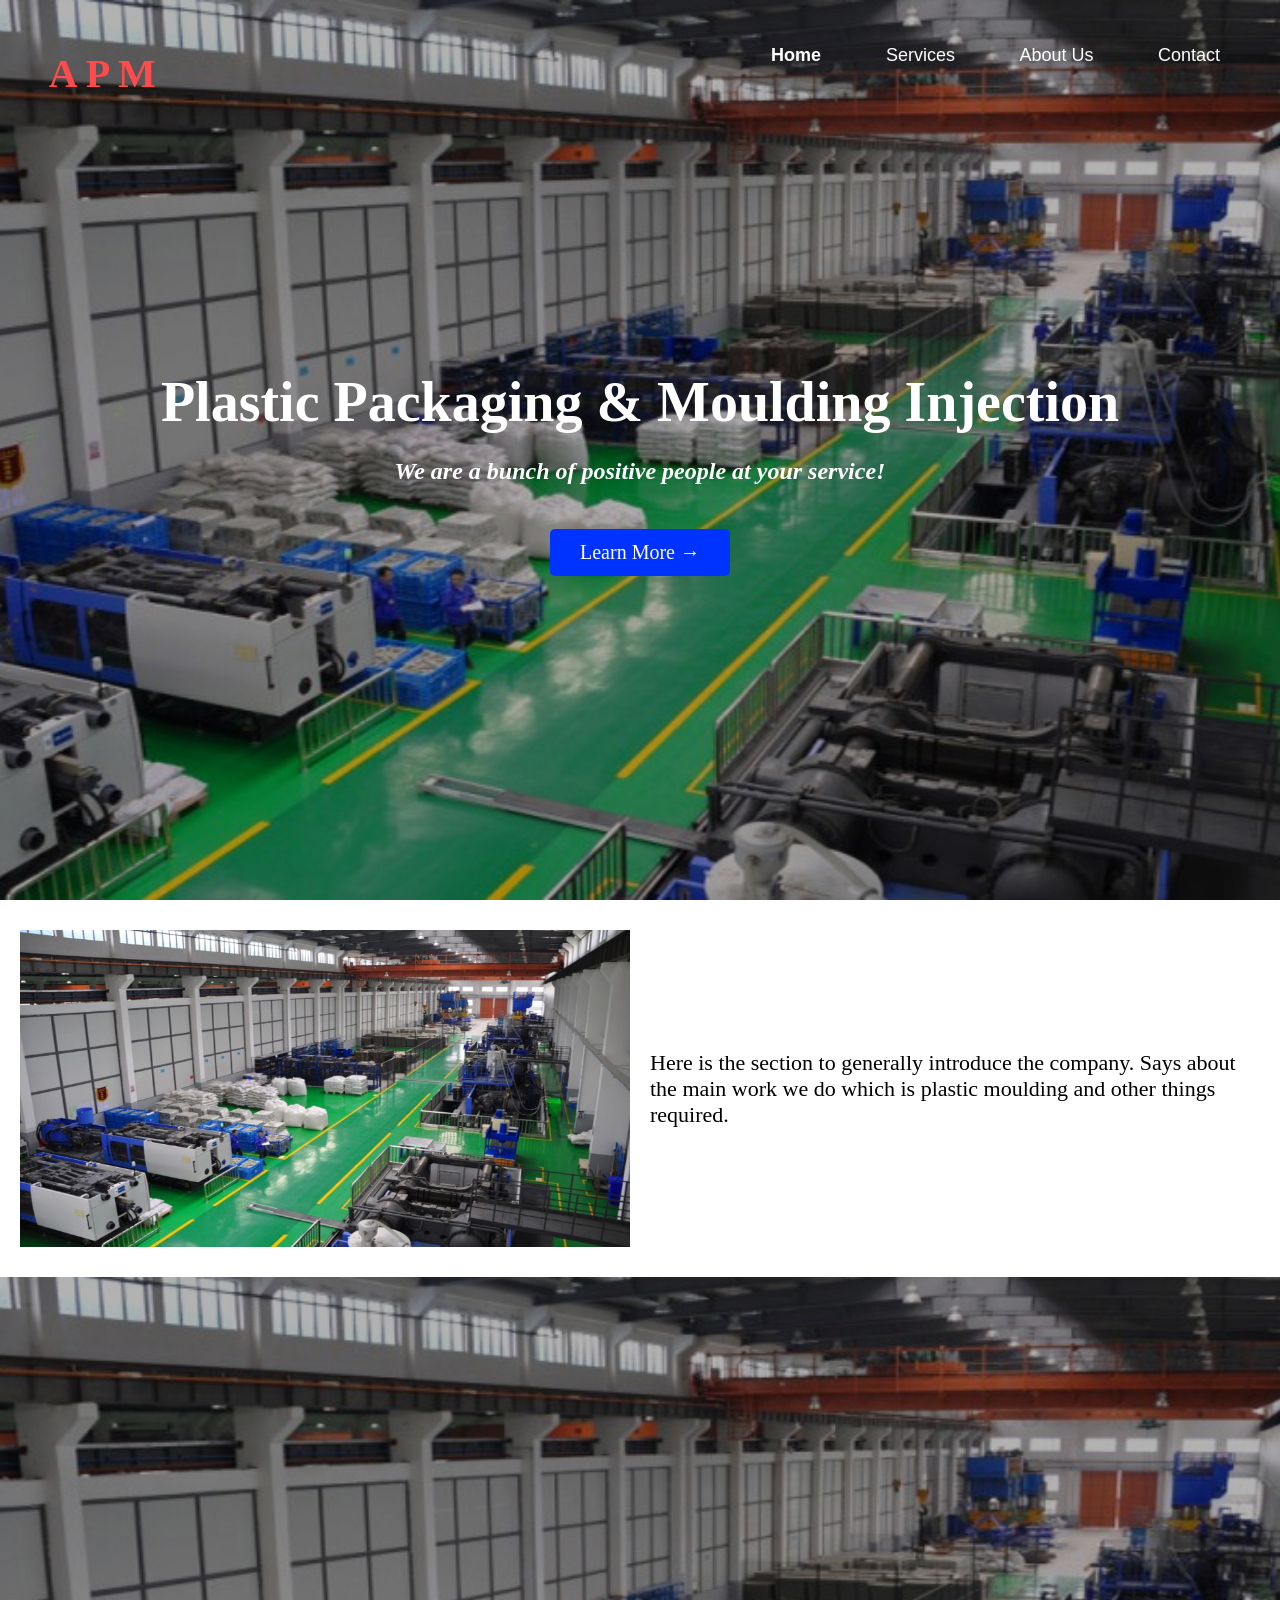
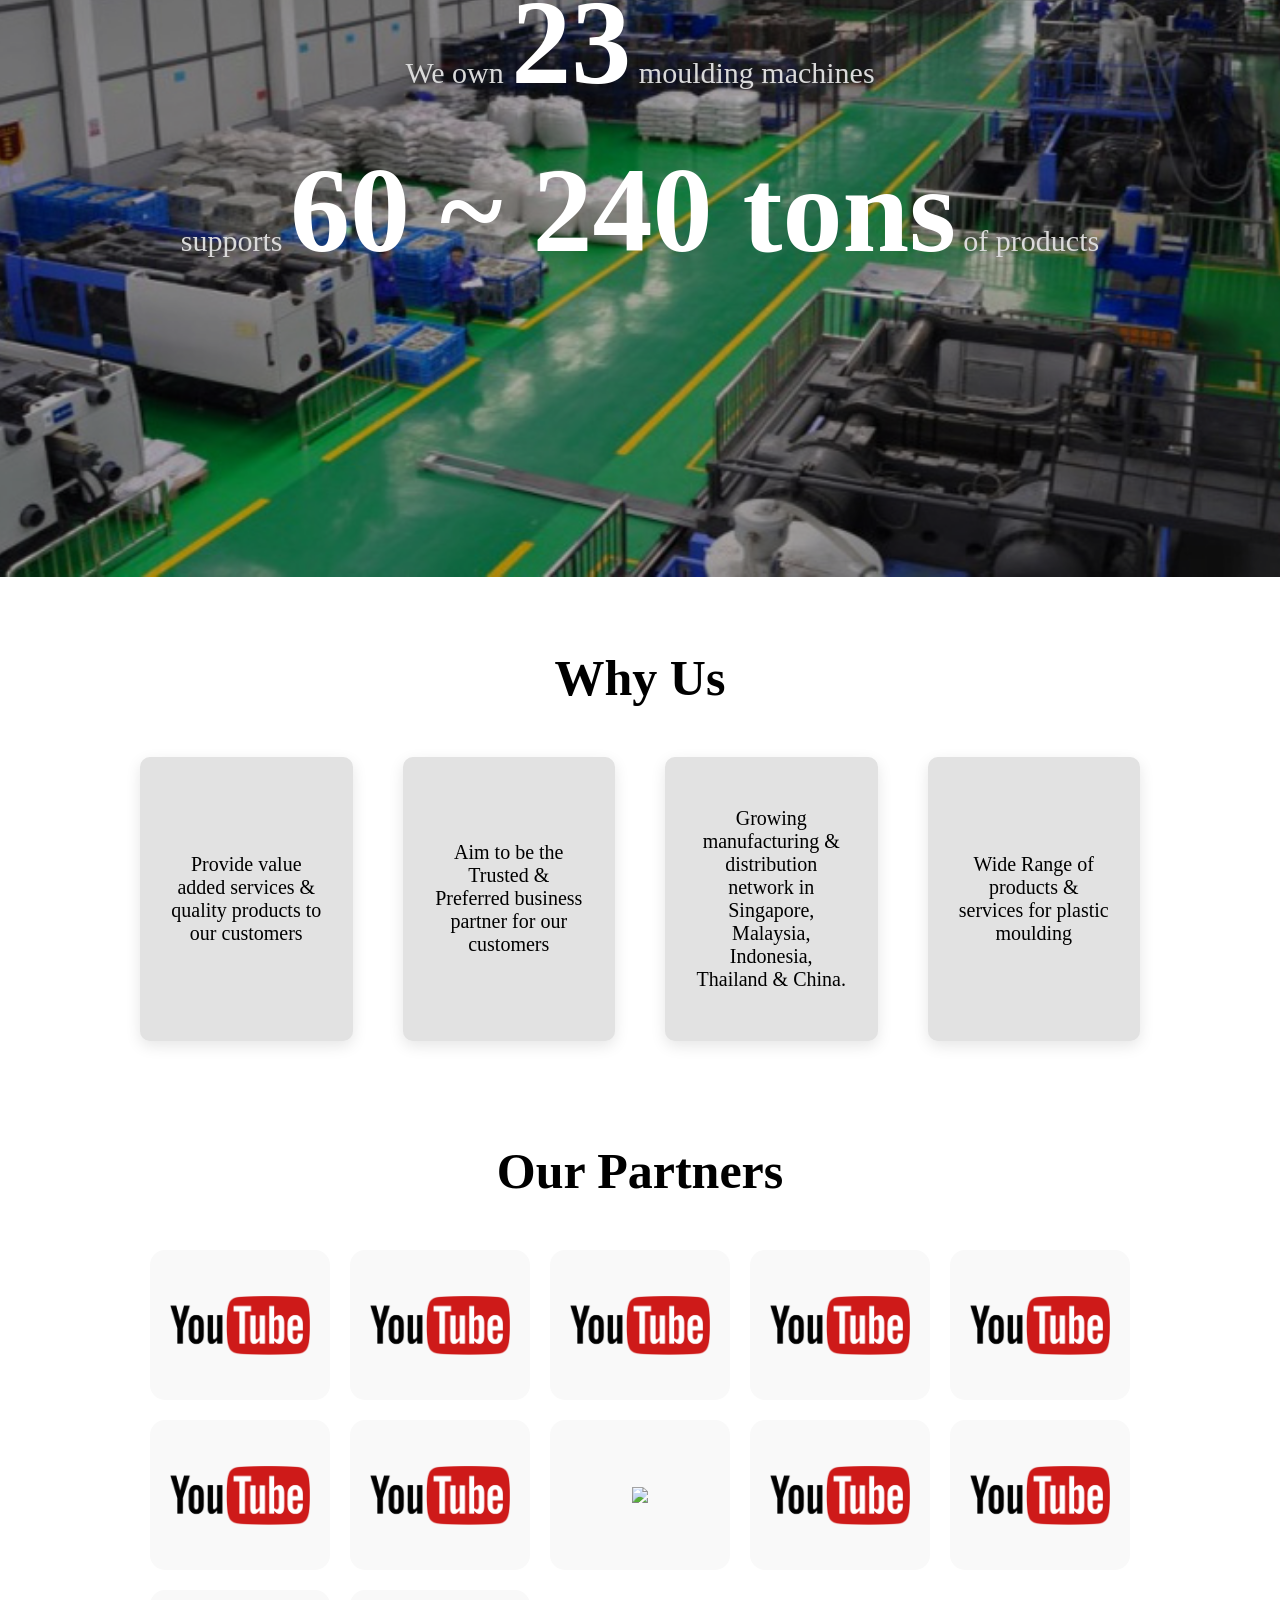
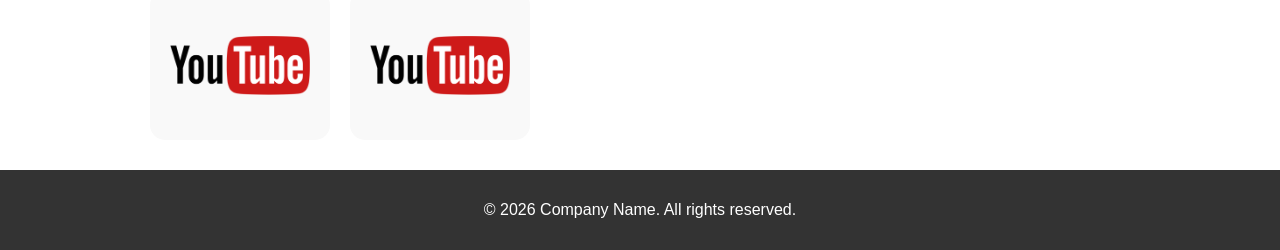
==== index.html @ e617b3d3 "update" ====
<!DOCTYPE html>
<html lang="en">
<head>
    <meta charset="UTF-8">
    <meta name="viewport" content="width=device-width, initial-scale=1.0">
    <title>Home Page</title>
    <link rel="stylesheet" href="style.css">
    <link rel="stylesheet" href = "navigation.css">
    
</head>
<body>

    <!-- Header -->
    <header>
        <div class="logo">
          <div class = "company-name">APM</div>
        </div>

        <nav>
            <a href="layout/homepage.html" class="active">Home </a>
            <div class="dropdown">
                <a href="#">Services</a>
                <div class="dropdown-content">
                    <a href="#">Product & Sample</a>
                    <a href="#">Moulding Machines</a>
                    <a href="#">Other Equipment</a>
                </div>
            </div>
            <div class="dropdown">
                <a href="#">About Us</a>
                <div class="dropdown-content">
                    <a href="#">Qualifications</a>
                    <a href="#">Partners</a>
                </div>
            </div>
            <a href="contact.html">Contact</a>
        </nav>
    </header>

    <!-- Main Content -->
     <main>
    <section class="hero">
        <img src="asset/pic1.jpg" class="hero-image">

        <div class="hero-content">
            <h2 class = "float-up">Plastic Packaging & Moulding Injection </h2>
            <p class = "float-up">We are a bunch of positive people at your service!</p>
            <a href="about.html" class="hero-btn" class = "float-up">Learn More →</a>
        </div>
    </section>

    <section class ="general">
        <div class ="general-left">
            <img src="asset/pic1.jpg" class="general-image">
        </div>
        <div class ="general-right">
            <p class = "float-up">Here is the section to generally introduce the company. Says about the main work we do which is plastic moulding and other things required.</p>
        </div>
    </section>

    <section class = "static">
         <img src="asset/pic1.jpg" class="static-image">
         <div class="static-content">
            <p class = "float-up">
                We own <span class="big-number"> 23</span> moulding machines
            </p>
            <p class = "float-up">
                supports <span class="big-number"> 60 ~ 240 tons</span> of products
            </p>
        </div>
    </section>

    <section class="value">
        <h2 class ="value-title" class = "float-up">Why Us</h2>
        <div class="value-cards">
            <div class="value-card">
                <p class = "float-up">Provide value added services & quality products to our customers</p>
            </div>
            <div class="value-card">
                <p class = "float-up">Aim to be the Trusted & Preferred business partner for our customers</p>
            </div>
            <div class="value-card">
                <p class = "float-up">Growing manufacturing & distribution network in Singapore, Malaysia, Indonesia, Thailand & China.</p>
            </div>
            <div class="value-card">
                <p class = "float-up">Wide Range of products & services for plastic moulding</p>
            </div>
        </div>
    </section>

    <section class="partner">
        <h2 class ="partner-title" class = "float-up">Our Partners</h2>
        <div class="partner-cards">
            <div class="partner-card">
                <img src="asset/fakelogo.png" class="partner-logo">
            </div>
            <div class="partner-card">
                <img src="asset/fakelogo.png" class="partner-logo">
            </div>
            <div class="partner-card">
                <img src="asset/fakelogo.png" class="partner-logo">
            </div>
            <div class="partner-card">
                <img src="asset/fakelogo.png" class="partner-logo">
            </div>
            <div class="partner-card">
                <img src="asset/fakelogo.png" class="partner-logo">
            </div>
            <div class="partner-card">
                <img src="asset/fakelogo.png" class="partner-logo">
            </div>
            <div class="partner-card">
                <img src="asset/fakelogo.png" class="partner-logo">
            </div>
            <div class="partner-card">
                <img src=".asset/fakelogo.png" class="partner-logo">
            </div>
            <div class="partner-card">
                <img src="asset/fakelogo.png" class="partner-logo">
            </div>
            <div class="partner-card">
                <img src="asset/fakelogo.png" class="partner-logo">
            </div>
            <div class="partner-card">
                <img src="asset/fakelogo.png" class="partner-logo">
            </div>
            <div class="partner-card">
                <img src="asset/fakelogo.png" class="partner-logo">
            </div>
        </div>
    </section>
    </main>

    <!-- Footer -->
    <footer>
        <p>© 2026 Company Name. All rights reserved.</p>
    </footer>

    <script>
  function onScrollFloatUp() {
    document.querySelectorAll('.float-up').forEach(function(el) {
      const rect = el.getBoundingClientRect();
      if (rect.top < window.innerHeight - 50) {
        el.classList.add('active');
      }
    });
  }
  window.addEventListener('scroll', onScrollFloatUp);
  window.addEventListener('DOMContentLoaded', onScrollFloatUp);
</script>

</body>
</html>
---- style.css ----
body {
            margin: 0;
            font-family: Arial, sans-serif;
        }

        * {
            box-sizing: border-box;
          }

        

        .hero {
            position: relative;
            overflow: hidden;
            height: 100vh; /* or 100vh if full screen */
            display: flex;
            justify-content: center;
            align-items: center;
        }
        



        /* background image layer */
        .hero-image {
            position: absolute;
            top: 0;
            left: 0;
            width: 100%;
            height: 100%;

            object-fit: cover;
            z-index: 0;
        }

        .hero::before {
            content: "";
            position: absolute;
            top: 0;
            left: 0;
            width: 100%;
            height: 100%;
            background: rgba(0, 0, 0, 0.3);
            z-index: 1;
        }
        
        /* text layer */
        .hero-content {
            position: relative;
            z-index: 2;
            text-align: center;
            color: white;
        }

        .hero h2 {
            font-family: "Times New Roman", Times, serif;
            font-size: 56px;
            margin-bottom: 10px;
        }

        .hero p {
            font-family: "Playfair Display",  serif;
            font-style: italic;
            font-weight: bold;
            font-size: 24px;
            color: #ffffff;
        }

        .hero-btn {
            display: inline-block;
            margin-top: 20px;
            padding: 12px 30px;
            background-color: rgb(0, 51, 255);
            color: white;
            text-decoration: none;
            font-family: "Times New Roman", serif;
            font-size: 20px;
            transition: all 0.3s ease;
            border-radius: 5px;   /* slightly rounded, remove if want sharp rectangle */
        }

        .hero-btn:hover {
            background-color: rgb(67, 105, 255);
            transform: translateY(-5px);   /* move up */
            box-shadow: 0 8px 20px rgba(0,0,0,0.2); /* shadow for depth */
        }

        html, body {
            height: 100%;
            margin: 0;
        }

        .page-container {
            min-height: 100vh;
            display: flex;
            flex-direction: column;
        }

        main {
            flex: 1; /* takes up remaining space */
        }

        .general {
            display: flex;
            align-items: center;      /* vertically align items */
            justify-content: space-between;
            padding: 30px 20px;
            gap: 20px;                /* spacing between image and text */
        }

        .general-left {
            flex: 1;
        }   

        .general-right {
            flex: 1;
            font-family: "Times New Roman", serif;
            font-size: 22px;
        }

        .general-image {
            width: 100%;
            height: auto;
            display: block;
        }

        .static {
            position: relative;
            overflow: hidden;
            height: 100vh; /* or 100vh if full screen */
            display: flex;
            justify-content: center;
            align-items: center;
        }
        



        /* background image layer */
        .static-image {
            position: absolute;
            top: 0;
            left: 0;
            width: 100%;
            height: 100%;

            object-fit: cover;
            z-index: 0;
        }

        .static::before {
            content: "";
            position: absolute;
            top: 0;
            left: 0;
            width: 100%;
            height: 100%;
            background: rgba(0, 0, 0, 0.3);
            z-index: 1;
        }
        
        /* text layer */
        .static-content {
            position: relative;
            z-index: 2;
            text-align: center;
            color: rgb(218, 218, 218);
            font-size: 30px;
            font-family: "Times New Roman", serif;
        }

        .big-number {
            font-size: 120px;      /* adjust size as needed */
            font-weight: bold;   /* optional */
            font-family: "Times New Roman", serif;
            color: #ffffff;
        }

        .value {
            padding: 30px 20px;
            text-align: center;
            background-color: rgb(255, 255, 255);
        }

        .value-title {
            font-family: "Times New Roman", Times, serif;
            font-size: 50px;
            margin-bottom: 50px;
        }

        /* GRID layout */
        .value-cards {
            display: grid;
            grid-template-columns: repeat(4, 1fr); /* 4 columns */
            gap: 50px;
            max-width: 1000px;
            margin: 0 auto;
            
        }

        .value-card:hover {
            transform: translateY(-5px);
            box-shadow: 0 8px 20px rgba(0,0,0,0.2); /* shadow for depth */
        }

        /* individual cards */
        .value-card {
            background-color: #e2e2e2;
            padding: 30px;
            border-radius: 10px;
            box-shadow: 0 5px 15px rgba(0,0,0,0.1);
            font-family: "Times New Roman", serif;
            transition: 0.3s;
            font-size: 20px;
            display: flex;
            justify-content: center; /* horizontal center */
            align-items: center;     /* vertical center */
            text-align: center;
        }

        .partner {
            padding: 30px 20px;
            text-align: center;
            background-color: rgb(255, 255, 255);
        }

        .partner-title {
            font-family: "Times New Roman", Times, serif;
            font-size: 50px;
            margin-bottom: 50px;
        }

        /* GRID layout */
        .partner-cards {
            display: grid;
            grid-template-columns: repeat(5, 1fr); /* 5 columns */
            gap: 20px;
            max-width: 800px;
            margin: 0 auto;
            justify-content: center;
            align-items: center;
            text-align: center;
        }

        .partner-card:hover {
            transform: translateY(-5px);
            box-shadow: 0 8px 20px rgba(0,0,0,0.2); /* shadow for depth */
        }

        /* individual cards */
        .partner-card {
            width: 180px;
            height: 150px;
            background: #f9f9f9;
            border-radius: 15px;
            display: flex;
            justify-content: center;
            align-items: center;
            text-align: center;

            padding: 20px; /* still works, but visually clipped */
        }

        .partner-card img {
            max-width: 100%;
            max-height: 100%;
        }

        /* ==== Animations ==== */
        .float-up {
            opacity: 0;
            transform: translateY(40px);
            transition: opacity 0.6s ease, transform 0.6s ease;
        }

        .float-up.active {
            opacity: 1;
            transform: translateY(0);
        }
---- navigation.css ----
body {
            margin: 0;
            font-family: Arial, sans-serif;
        }

        * {
            box-sizing: border-box;
          }

        header {
            background: transparent;
            padding: 15px 20px;
            display: flex;
            justify-content: space-between;
            align-items: center;
            width: 100%;
            position: absolute;   /* or fixed */
            top: 0;
            left: 0;
            width: 100%;
            background: transparent;
            z-index: 10;
        }

        .logo {
          display: flex;
          align-items: center;
          flex-direction: column;
        }

        header h1 {
            margin: 0;
            font-size: 20px;
        }

        .company-name {
            font-family: "Times New Roman", Times, serif;
            font-size: 40px;
            font-weight: bolder;
            color: rgb(255, 75, 75);
            letter-spacing: 8px;
            padding-left: 50%;
            padding-top: 30%;
        }

        .company-name-full {
            font-family: "Times New Roman", Times, serif;
            font-size: 12px;
            color: rgb(255, 75, 75);
            letter-spacing: 2px;
            padding-top: 0px;
            text-align: center;
        }

        nav a {
            color: rgb(255, 255, 255);
            text-decoration: none;
            margin-left: 20px;
            margin-right: 40px;
            font-size: 18px;
        }

        nav a:hover {
            text-decoration: underline;
        }

        nav a.active {
          color: rgb(255, 255, 255);
          padding-bottom: 3px;
          font-weight: bold;
        }

        .dropdown {
            position: relative;
            display: inline-block;
        }

        /* hidden menu */
        .dropdown-content {
            display: none;
            position: absolute;
            background-color: rgba(255, 255, 255, 0.154);
            min-width: 180px;
            top: 100%;
            left: 0;
            box-shadow: 0 5px 15px rgba(0, 0, 0, 0);
            z-index: 100;
            border-radius: 5px;
        }

        /* links inside dropdown */
        .dropdown-content a {
            display: block;
            padding: 10px;
            color: rgb(255, 255, 255);
            text-decoration: none;
        }

        /* hover effect */
        .dropdown-content a:hover {
            text-decoration: underline;
        }

        /* show dropdown on hover */
        .dropdown:hover .dropdown-content {
            display: block;
        }

        footer {
            background-color: #333;
            color: white;
            text-align: center;
            padding: 15px;
            position:relative;
            bottom: 0;
            width: 100%;
        }

        html, body {
            height: 100%;
            margin: 0;
        }

        .page-container {
            min-height: 100vh;
            display: flex;
            flex-direction: column;
        }

        main {
            flex: 1; /* takes up remaining space */
        }

        footer {
            background-color: #333;
            color: white;
            text-align: center;
            padding: 15px;
        }
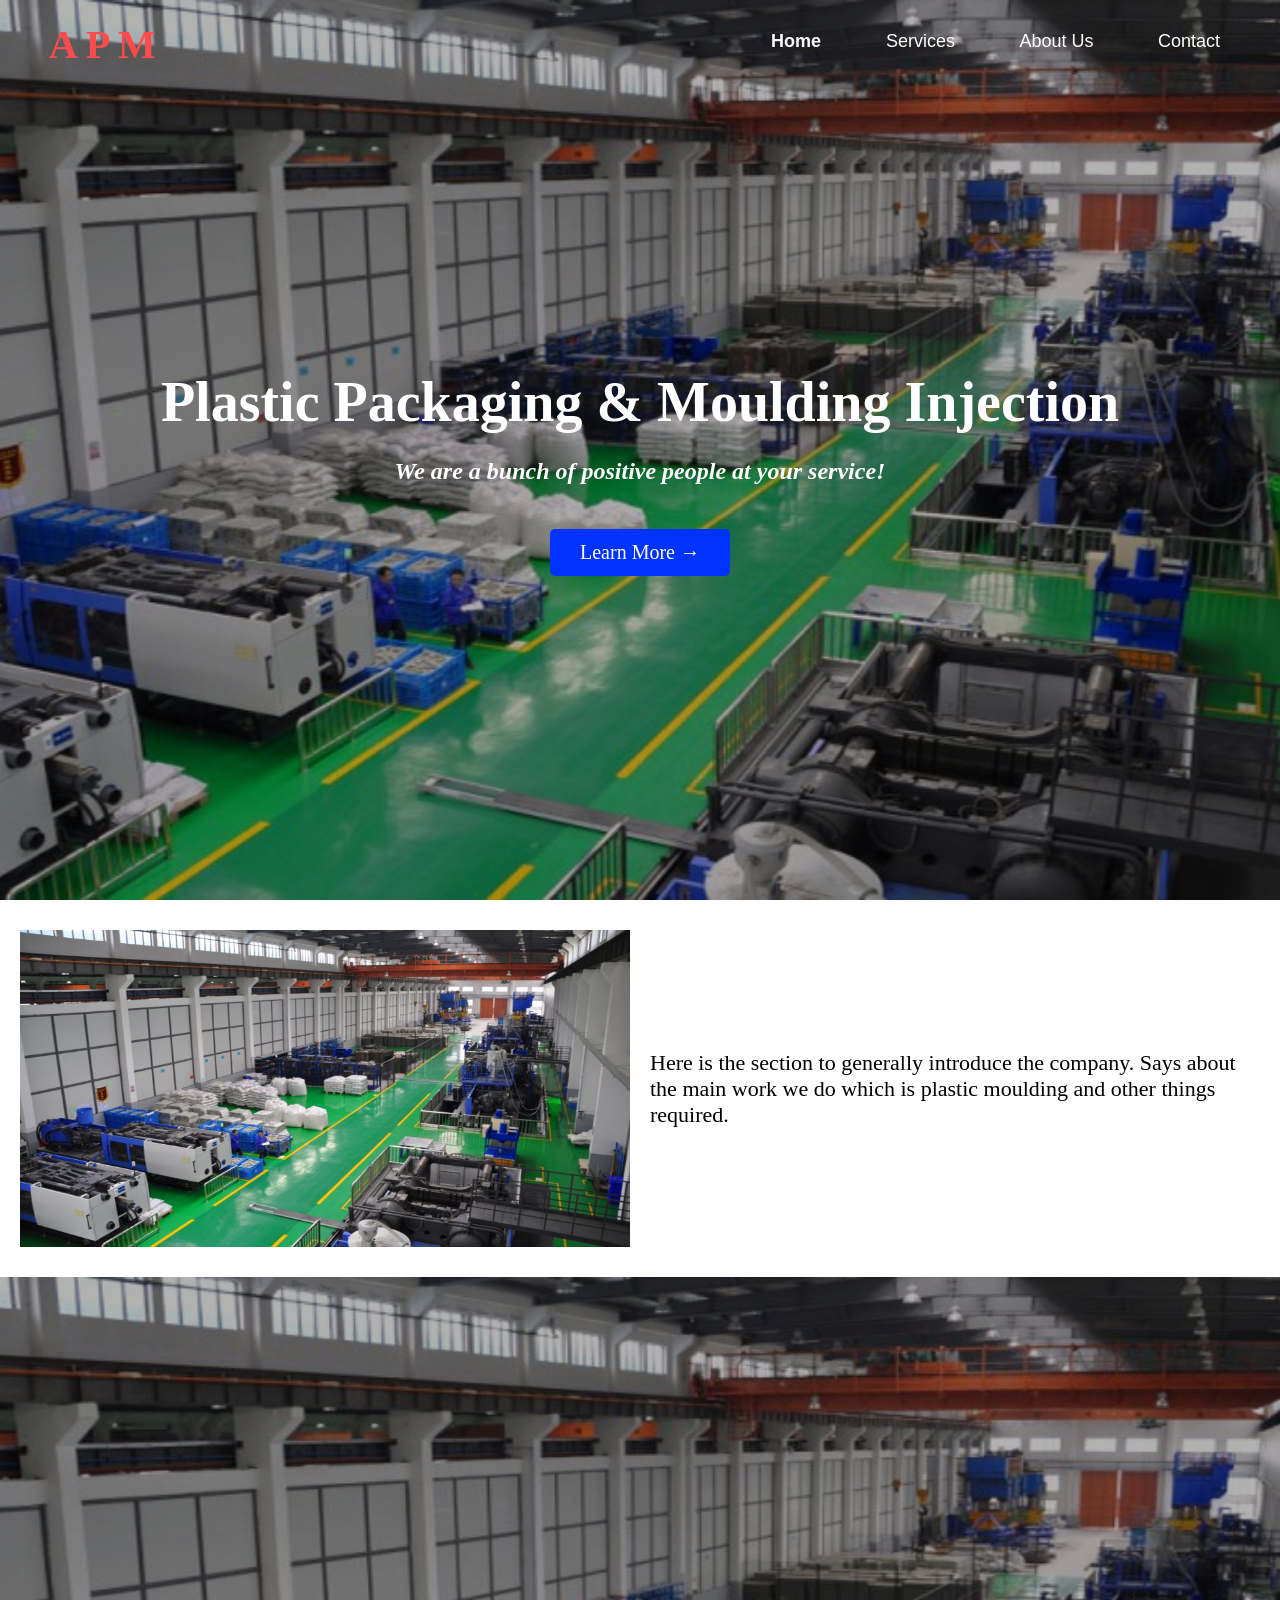
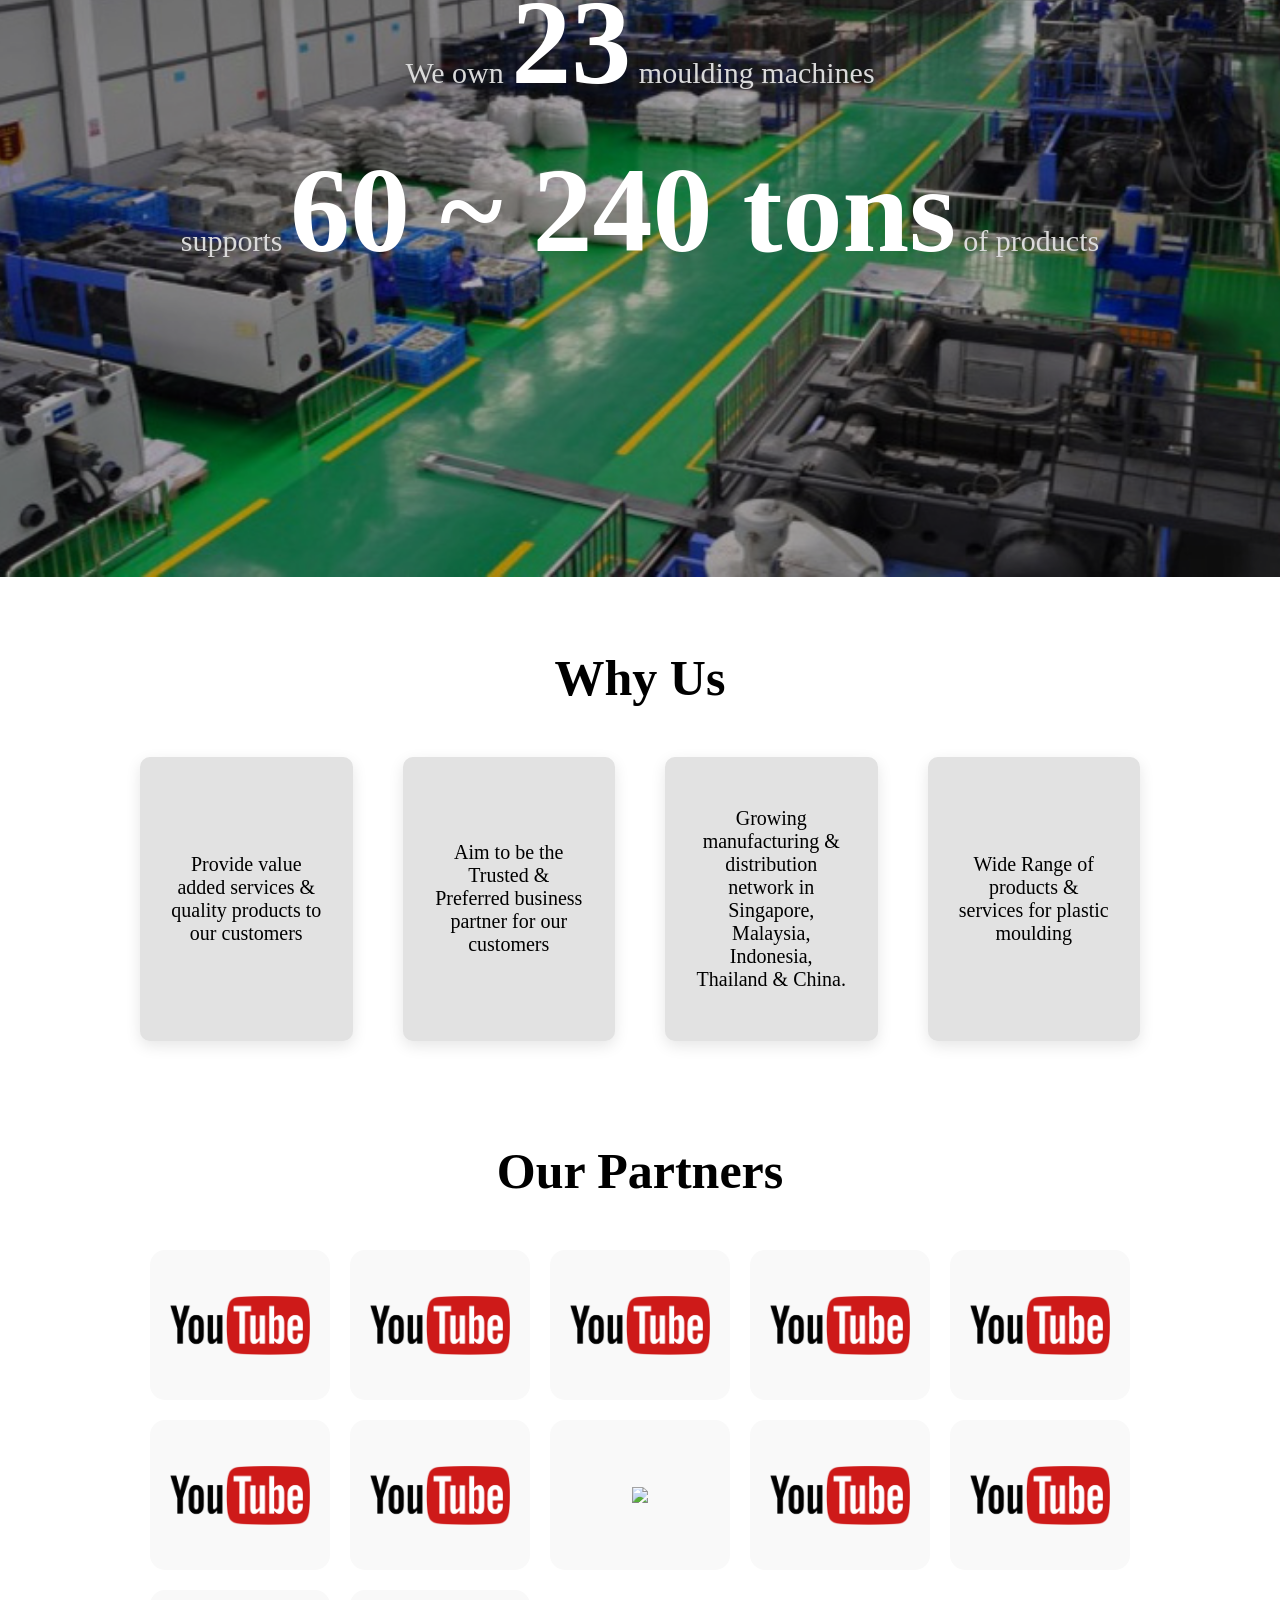
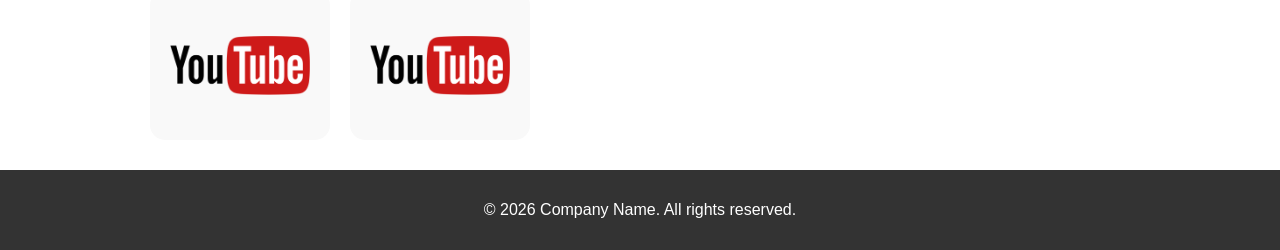
==== commit 6fe23e07: "update" ====
--- a/index.html
+++ b/index.html
@@ -19,9 +19,9 @@
         <nav>
             <a href="layout/homepage.html" class="active">Home </a>
             <div class="dropdown">
-                <a href="#">Services</a>
+                <a href="layout/service.html">Services</a>
                 <div class="dropdown-content">
-                    <a href="#">Product & Sample</a>
+                    <a href="layout/product.html">Product & Sample</a>
                     <a href="#">Moulding Machines</a>
                     <a href="#">Other Equipment</a>
                 </div>
@@ -33,7 +33,7 @@
                     <a href="#">Partners</a>
                 </div>
             </div>
-            <a href="contact.html">Contact</a>
+            <a href="#">Contact</a>
         </nav>
     </header>
 
--- a/navigation.css
+++ b/navigation.css
@@ -20,6 +20,31 @@
             width: 100%;
             background: transparent;
             z-index: 10;
+        }
+
+        #mainHeader {
+            background: transparent;
+            padding: 15px 20px;
+            display: flex;
+            justify-content: space-between;
+            align-items: center;
+            width: 100%;
+            position: absolute;   /* or fixed */
+            top: 0;
+            left: 0;
+            width: 100%;
+            background: transparent;
+            z-index: 10;
+        }
+
+        /* fixed state after scroll */
+        #mainHeader.fixed {
+            position: fixed;
+            top: 0;
+            left: 0;
+            z-index: 1000;
+            background-color: #333333b1;
+            padding: 15px 20px;
         }
 
         .logo {
@@ -40,7 +65,7 @@
             color: rgb(255, 75, 75);
             letter-spacing: 8px;
             padding-left: 50%;
-            padding-top: 30%;
+            padding-top: 5%;
         }
 
         .company-name-full {
@@ -131,9 +156,72 @@
             flex: 1; /* takes up remaining space */
         }
 
-        footer {
-            background-color: #333;
+        .bottom-bar {
+            background-color: #222;
             color: white;
-            text-align: center;
-            padding: 15px;
+            padding: 60px 50px 60px 50px; /* Increase top and bottom padding for more height */
+            font-size: 14px;
+            position:relative;
+            z-index: 1000;
+            bottom: 0;
+        }
+
+        .footer-content {
+            display: flex;
+            justify-content: space-between;
+            flex-wrap: wrap;
+        }
+
+        .footer-columns {
+            display: flex;
+            gap: 60px;
+            flex: 1;
+        }
+
+        .footer-column h3 {
+            font-weight: bold;
+            margin-bottom: 10px;
+            text-align: left;
+        }
+
+        .footer-column ul {
+            list-style: none;
+            padding: 0;
+        }
+
+        .footer-column ul li {
+            margin-bottom: 8px;
+            text-align: left;
+        }
+
+        .footer-column ul li a {
+            color: #ffffff;
+            text-decoration: none;
+        }
+
+        .footer-column ul li a:hover {
+            color: #ffffff;
+        }
+
+        .footer-right {
+            display: flex;
+            flex-direction: column;
+            align-items: flex-end;
+            justify-content: space-between;
+        }
+
+        .social-icons {
+            display: flex;
+            gap: 15px;
+            margin-bottom: 10px;
+        }
+
+        .social-icons img {
+            width: 30px;
+            height: 30px;
+        }
+
+        footer .copyright {
+            font-size: 13px;
+            color: #aaa;
         }
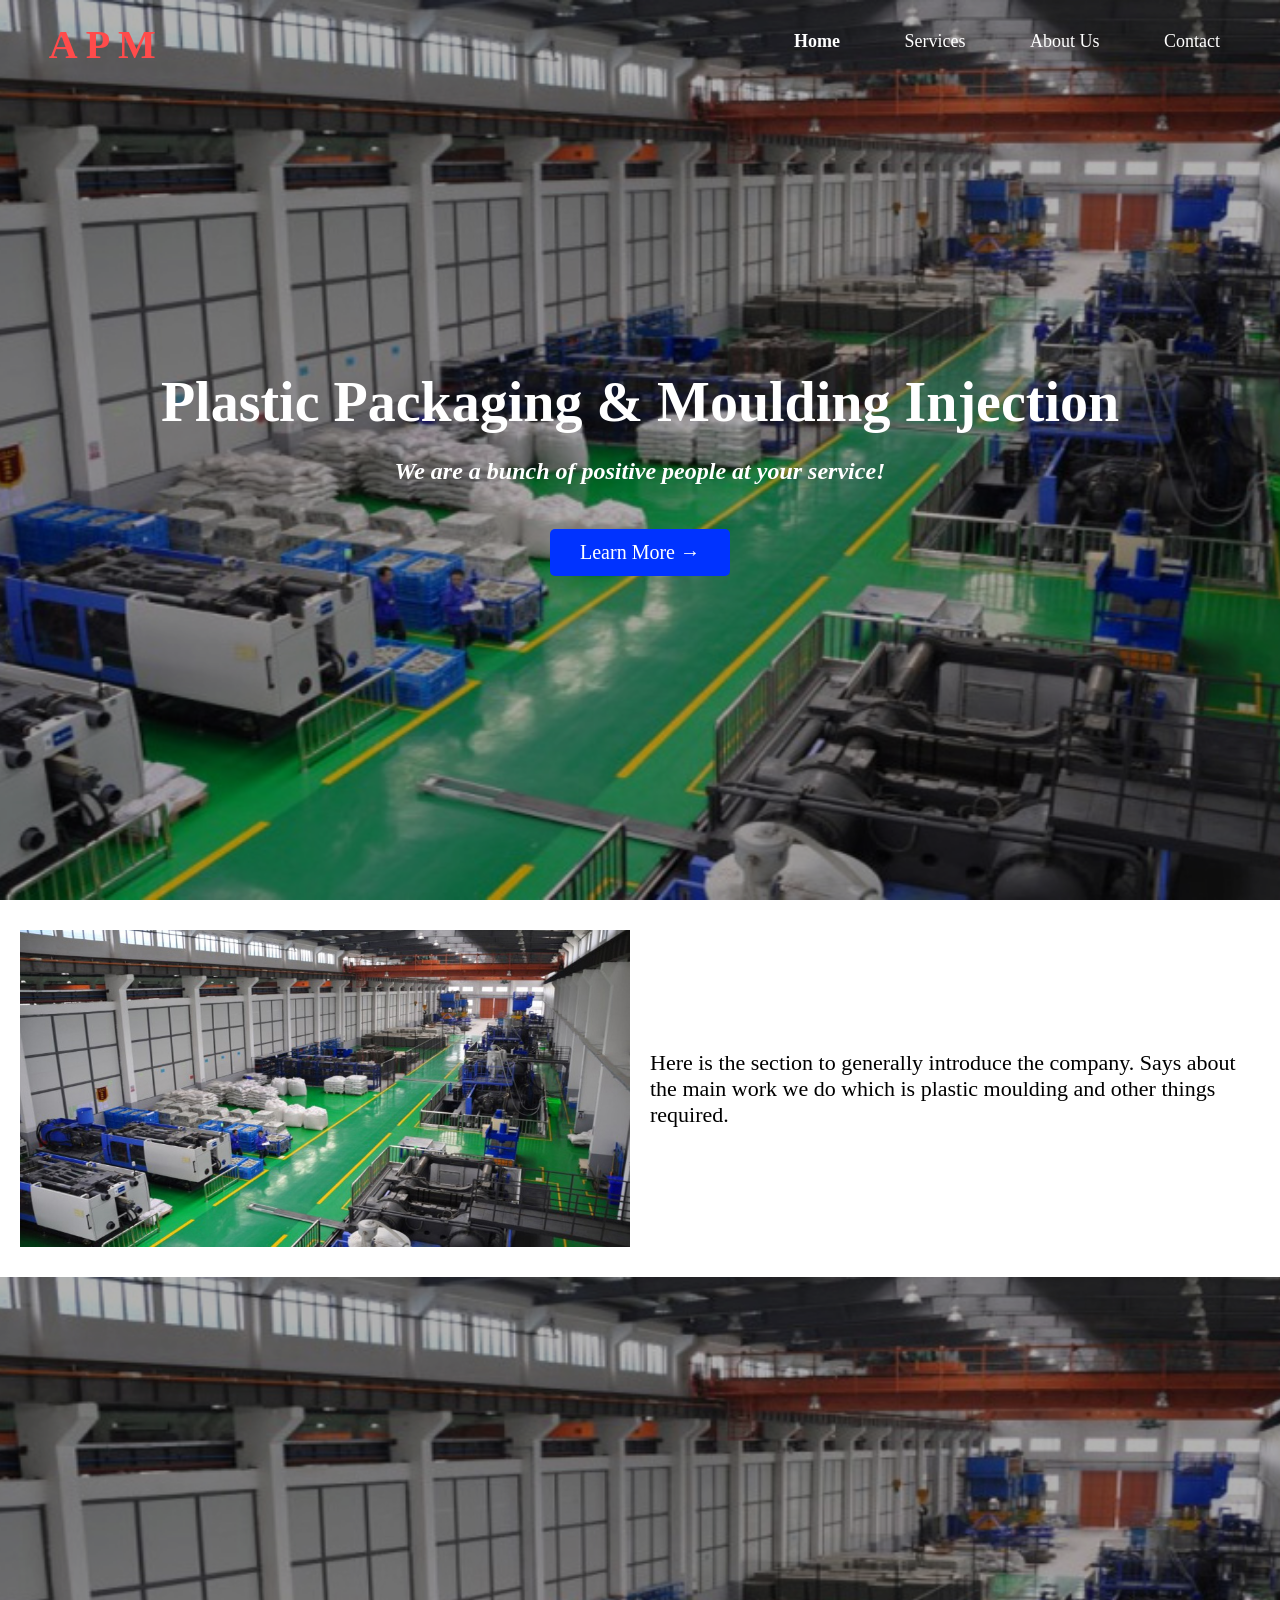
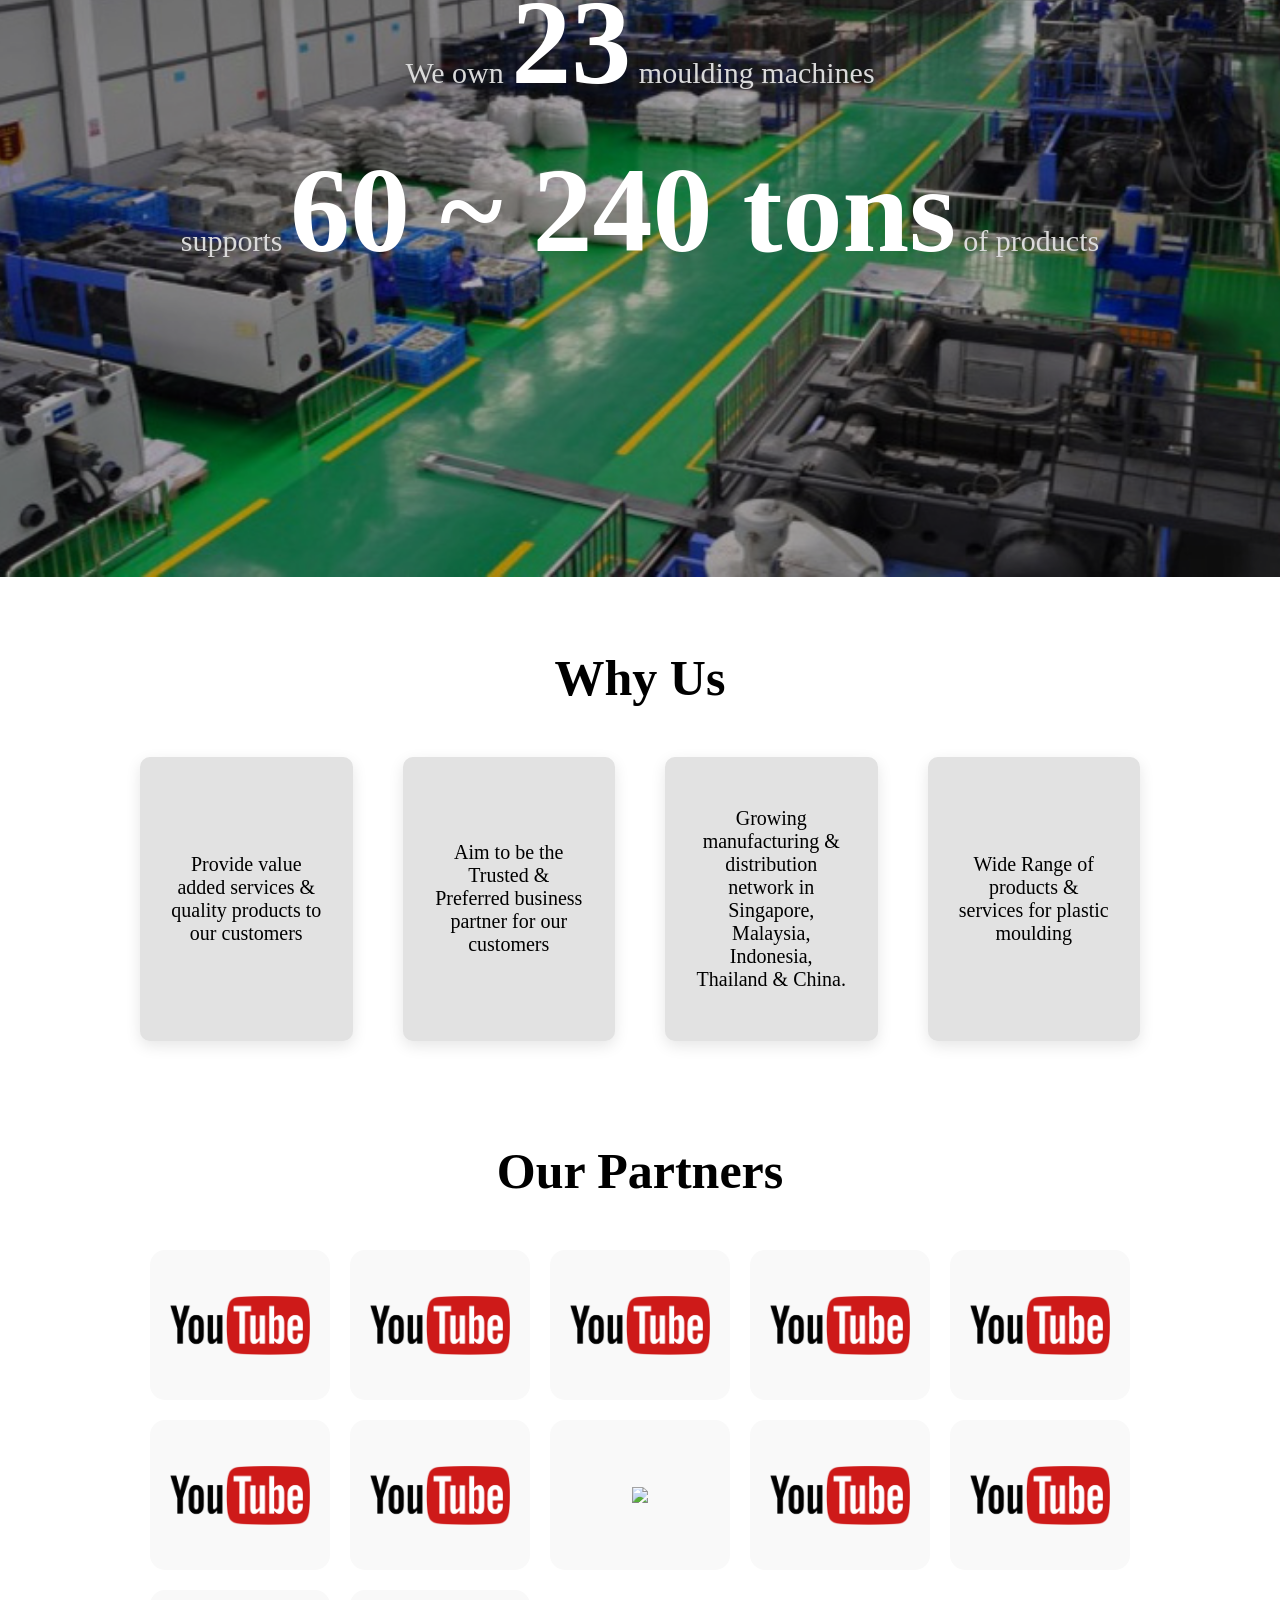
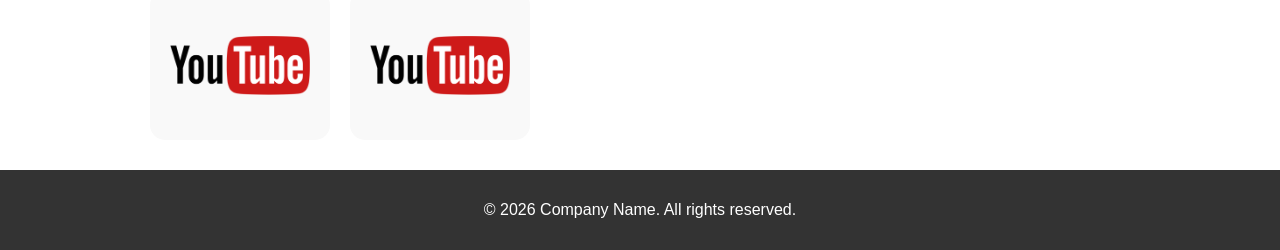
==== commit f89c28c7: "update" ====
--- a/index.html
+++ b/index.html
@@ -5,7 +5,7 @@
     <meta name="viewport" content="width=device-width, initial-scale=1.0">
     <title>Home Page</title>
     <link rel="stylesheet" href="style.css">
-    <link rel="stylesheet" href = "navigation.css">
+    <link rel="stylesheet" href = "Fnavigation.css">
     
 </head>
 <body>
--- a/Fnavigation.css
+++ b/Fnavigation.css
@@ -0,0 +1,229 @@
+body {
+            margin: 0;
+            font-family: Arial, sans-serif;
+        }
+
+        * {
+            box-sizing: border-box;
+          }
+
+        header {
+            background: transparent;
+            padding: 15px 20px;
+            display: flex;
+            justify-content: space-between;
+            align-items: center;
+            width: 100%;
+            position: absolute;   /* or fixed */
+            top: 0;
+            left: 0;
+            width: 100%;
+            background: transparent;
+            z-index: 10;
+        }
+
+        #mainHeader {
+            background: transparent;
+            padding: 15px 20px;
+            display: flex;
+            justify-content: space-between;
+            align-items: center;
+            width: 100%;
+            position: absolute;   /* or fixed */
+            top: 0;
+            left: 0;
+            width: 100%;
+            background: transparent;
+            z-index: 10;
+        }
+
+        /* fixed state after scroll */
+        #mainHeader.fixed {
+            position: fixed;
+            top: 0;
+            left: 0;
+            z-index: 1000;
+            background-color: #333333b1;
+            padding: 15px 20px;
+        }
+
+        .logo {
+          display: flex;
+          align-items: center;
+          flex-direction: column;
+        }
+
+        header h1 {
+            margin: 0;
+            font-size: 20px;
+        }
+
+        .company-name {
+            font-family: "Times New Roman", Times, serif;
+            font-size: 40px;
+            font-weight: bolder;
+            color: rgb(255, 75, 75);
+            letter-spacing: 8px;
+            padding-left: 50%;
+            padding-top: 5%;
+            text-decoration: none;
+        }
+
+        .company-name-full {
+            font-family: "Times New Roman", Times, serif;
+            font-size: 12px;
+            color: rgb(255, 75, 75);
+            letter-spacing: 2px;
+            padding-top: 0px;
+            text-align: center;
+        }
+
+        nav a {
+            color: rgb(255, 255, 255);
+            text-decoration: none;
+            margin-left: 20px;
+            margin-right: 40px;
+            font-size: 18px;
+            font-family: "Times New Roman", Times, serif;
+        }
+
+        nav a:hover {
+            text-decoration: underline;
+        }
+
+        nav a.active {
+          color: rgb(255, 255, 255);
+          padding-bottom: 3px;
+          font-weight: bold;
+        }
+
+        .dropdown {
+            position: relative;
+            display: inline-block;
+        }
+
+        /* hidden menu */
+        .dropdown-content {
+            display: none;
+            position: absolute;
+            background-color: rgba(255, 255, 255, 0.154);
+            min-width: 180px;
+            top: 100%;
+            left: 0;
+            box-shadow: 0 5px 15px rgba(0, 0, 0, 0);
+            z-index: 100;
+            border-radius: 5px;
+        }
+
+        /* links inside dropdown */
+        .dropdown-content a {
+            display: block;
+            padding: 10px;
+            color: rgb(255, 255, 255);
+            text-decoration: none;
+        }
+
+        /* hover effect */
+        .dropdown-content a:hover {
+            text-decoration: underline;
+        }
+
+        /* show dropdown on hover */
+        .dropdown:hover .dropdown-content {
+            display: block;
+        }
+
+        footer {
+            background-color: #333;
+            color: white;
+            text-align: center;
+            padding: 15px;
+            position:relative;
+            bottom: 0;
+            width: 100%;
+        }
+
+        html, body {
+            height: 100%;
+            margin: 0;
+        }
+
+        .page-container {
+            min-height: 100vh;
+            display: flex;
+            flex-direction: column;
+        }
+
+        main {
+            flex: 1; /* takes up remaining space */
+        }
+
+        .bottom-bar {
+            background-color: #222;
+            color: white;
+            padding: 60px 50px 60px 50px; /* Increase top and bottom padding for more height */
+            font-size: 14px;
+            position:relative;
+            z-index: 1000;
+            bottom: 0;
+        }
+
+        .footer-content {
+            display: flex;
+            justify-content: space-between;
+            flex-wrap: wrap;
+        }
+
+        .footer-columns {
+            display: flex;
+            gap: 60px;
+            flex: 1;
+        }
+
+        .footer-column h3 {
+            font-weight: bold;
+            margin-bottom: 10px;
+            text-align: left;
+        }
+
+        .footer-column ul {
+            list-style: none;
+            padding: 0;
+        }
+
+        .footer-column ul li {
+            margin-bottom: 8px;
+            text-align: left;
+        }
+
+        .footer-column ul li a {
+            color: #ffffff;
+            text-decoration: none;
+        }
+
+        .footer-column ul li a:hover {
+            color: #ffffff;
+        }
+
+        .footer-right {
+            display: flex;
+            flex-direction: column;
+            align-items: flex-end;
+            justify-content: space-between;
+        }
+
+        .social-icons {
+            display: flex;
+            gap: 15px;
+            margin-bottom: 10px;
+        }
+
+        .social-icons img {
+            width: 30px;
+            height: 30px;
+        }
+
+        footer .copyright {
+            font-size: 13px;
+            color: #aaa;
+        }
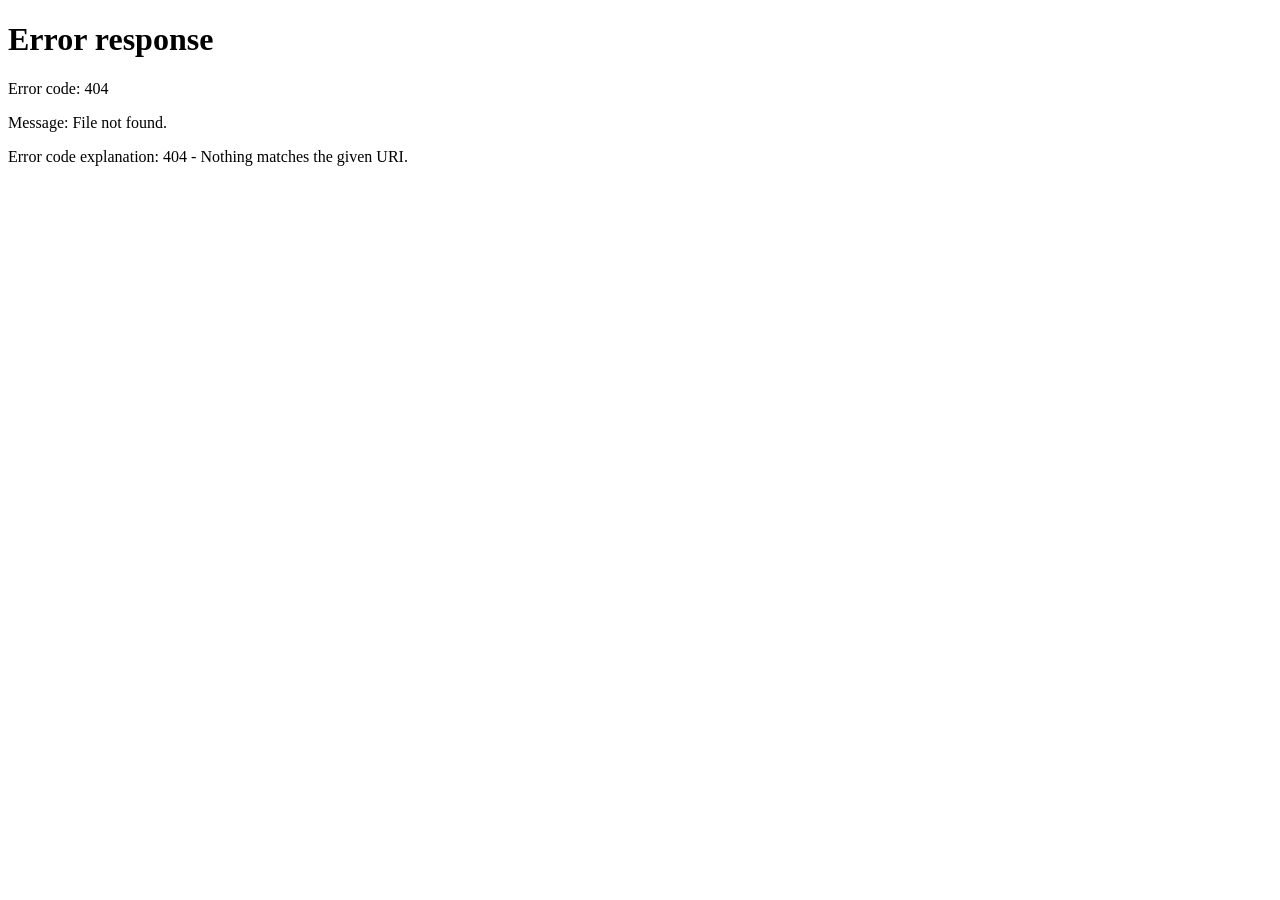
==== commit d3d419b9: "update" ====
--- a/index.html
+++ b/index.html
@@ -1,154 +1,11 @@
 <!DOCTYPE html>
 <html lang="en">
 <head>
-    <meta charset="UTF-8">
-    <meta name="viewport" content="width=device-width, initial-scale=1.0">
-    <title>Home Page</title>
-    <link rel="stylesheet" href="style.css">
-    <link rel="stylesheet" href = "Fnavigation.css">
-    
+  <meta charset="UTF-8">
+  <meta http-equiv="refresh" content="0; url=layout/yourfile.html">
+  <title>Redirecting...</title>
 </head>
 <body>
-
-    <!-- Header -->
-    <header>
-        <div class="logo">
-          <div class = "company-name">APM</div>
-        </div>
-
-        <nav>
-            <a href="layout/homepage.html" class="active">Home </a>
-            <div class="dropdown">
-                <a href="layout/service.html">Services</a>
-                <div class="dropdown-content">
-                    <a href="layout/product.html">Product & Sample</a>
-                    <a href="#">Moulding Machines</a>
-                    <a href="#">Other Equipment</a>
-                </div>
-            </div>
-            <div class="dropdown">
-                <a href="#">About Us</a>
-                <div class="dropdown-content">
-                    <a href="#">Qualifications</a>
-                    <a href="#">Partners</a>
-                </div>
-            </div>
-            <a href="#">Contact</a>
-        </nav>
-    </header>
-
-    <!-- Main Content -->
-     <main>
-    <section class="hero">
-        <img src="asset/pic1.jpg" class="hero-image">
-
-        <div class="hero-content">
-            <h2 class = "float-up">Plastic Packaging & Moulding Injection </h2>
-            <p class = "float-up">We are a bunch of positive people at your service!</p>
-            <a href="about.html" class="hero-btn" class = "float-up">Learn More →</a>
-        </div>
-    </section>
-
-    <section class ="general">
-        <div class ="general-left">
-            <img src="asset/pic1.jpg" class="general-image">
-        </div>
-        <div class ="general-right">
-            <p class = "float-up">Here is the section to generally introduce the company. Says about the main work we do which is plastic moulding and other things required.</p>
-        </div>
-    </section>
-
-    <section class = "static">
-         <img src="asset/pic1.jpg" class="static-image">
-         <div class="static-content">
-            <p class = "float-up">
-                We own <span class="big-number"> 23</span> moulding machines
-            </p>
-            <p class = "float-up">
-                supports <span class="big-number"> 60 ~ 240 tons</span> of products
-            </p>
-        </div>
-    </section>
-
-    <section class="value">
-        <h2 class ="value-title" class = "float-up">Why Us</h2>
-        <div class="value-cards">
-            <div class="value-card">
-                <p class = "float-up">Provide value added services & quality products to our customers</p>
-            </div>
-            <div class="value-card">
-                <p class = "float-up">Aim to be the Trusted & Preferred business partner for our customers</p>
-            </div>
-            <div class="value-card">
-                <p class = "float-up">Growing manufacturing & distribution network in Singapore, Malaysia, Indonesia, Thailand & China.</p>
-            </div>
-            <div class="value-card">
-                <p class = "float-up">Wide Range of products & services for plastic moulding</p>
-            </div>
-        </div>
-    </section>
-
-    <section class="partner">
-        <h2 class ="partner-title" class = "float-up">Our Partners</h2>
-        <div class="partner-cards">
-            <div class="partner-card">
-                <img src="asset/fakelogo.png" class="partner-logo">
-            </div>
-            <div class="partner-card">
-                <img src="asset/fakelogo.png" class="partner-logo">
-            </div>
-            <div class="partner-card">
-                <img src="asset/fakelogo.png" class="partner-logo">
-            </div>
-            <div class="partner-card">
-                <img src="asset/fakelogo.png" class="partner-logo">
-            </div>
-            <div class="partner-card">
-                <img src="asset/fakelogo.png" class="partner-logo">
-            </div>
-            <div class="partner-card">
-                <img src="asset/fakelogo.png" class="partner-logo">
-            </div>
-            <div class="partner-card">
-                <img src="asset/fakelogo.png" class="partner-logo">
-            </div>
-            <div class="partner-card">
-                <img src=".asset/fakelogo.png" class="partner-logo">
-            </div>
-            <div class="partner-card">
-                <img src="asset/fakelogo.png" class="partner-logo">
-            </div>
-            <div class="partner-card">
-                <img src="asset/fakelogo.png" class="partner-logo">
-            </div>
-            <div class="partner-card">
-                <img src="asset/fakelogo.png" class="partner-logo">
-            </div>
-            <div class="partner-card">
-                <img src="asset/fakelogo.png" class="partner-logo">
-            </div>
-        </div>
-    </section>
-    </main>
-
-    <!-- Footer -->
-    <footer>
-        <p>© 2026 Company Name. All rights reserved.</p>
-    </footer>
-
-    <script>
-  function onScrollFloatUp() {
-    document.querySelectorAll('.float-up').forEach(function(el) {
-      const rect = el.getBoundingClientRect();
-      if (rect.top < window.innerHeight - 50) {
-        el.classList.add('active');
-      }
-    });
-  }
-  window.addEventListener('scroll', onScrollFloatUp);
-  window.addEventListener('DOMContentLoaded', onScrollFloatUp);
-</script>
-
+  <p>If you are not redirected automatically, <a href="layout/homepage.html">click here</a>.</p>
 </body>
-</html>
-
+</html>
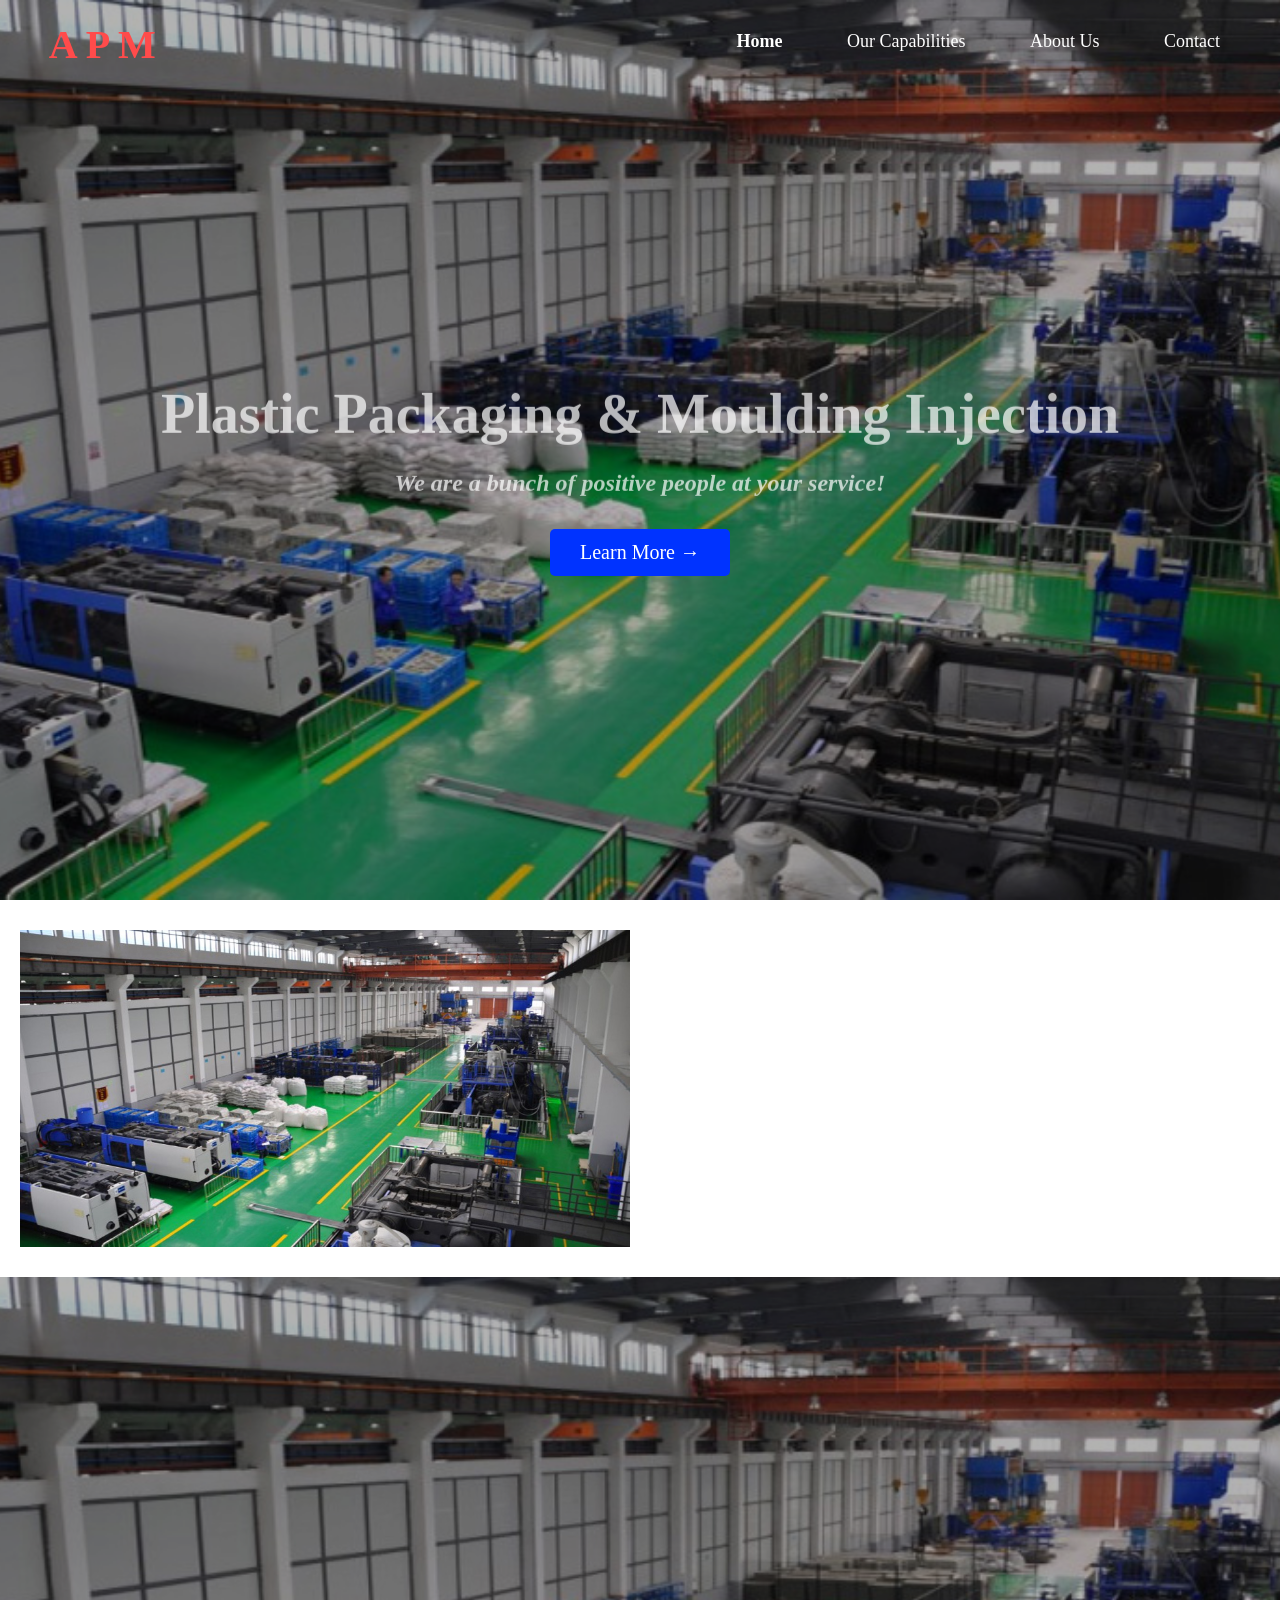
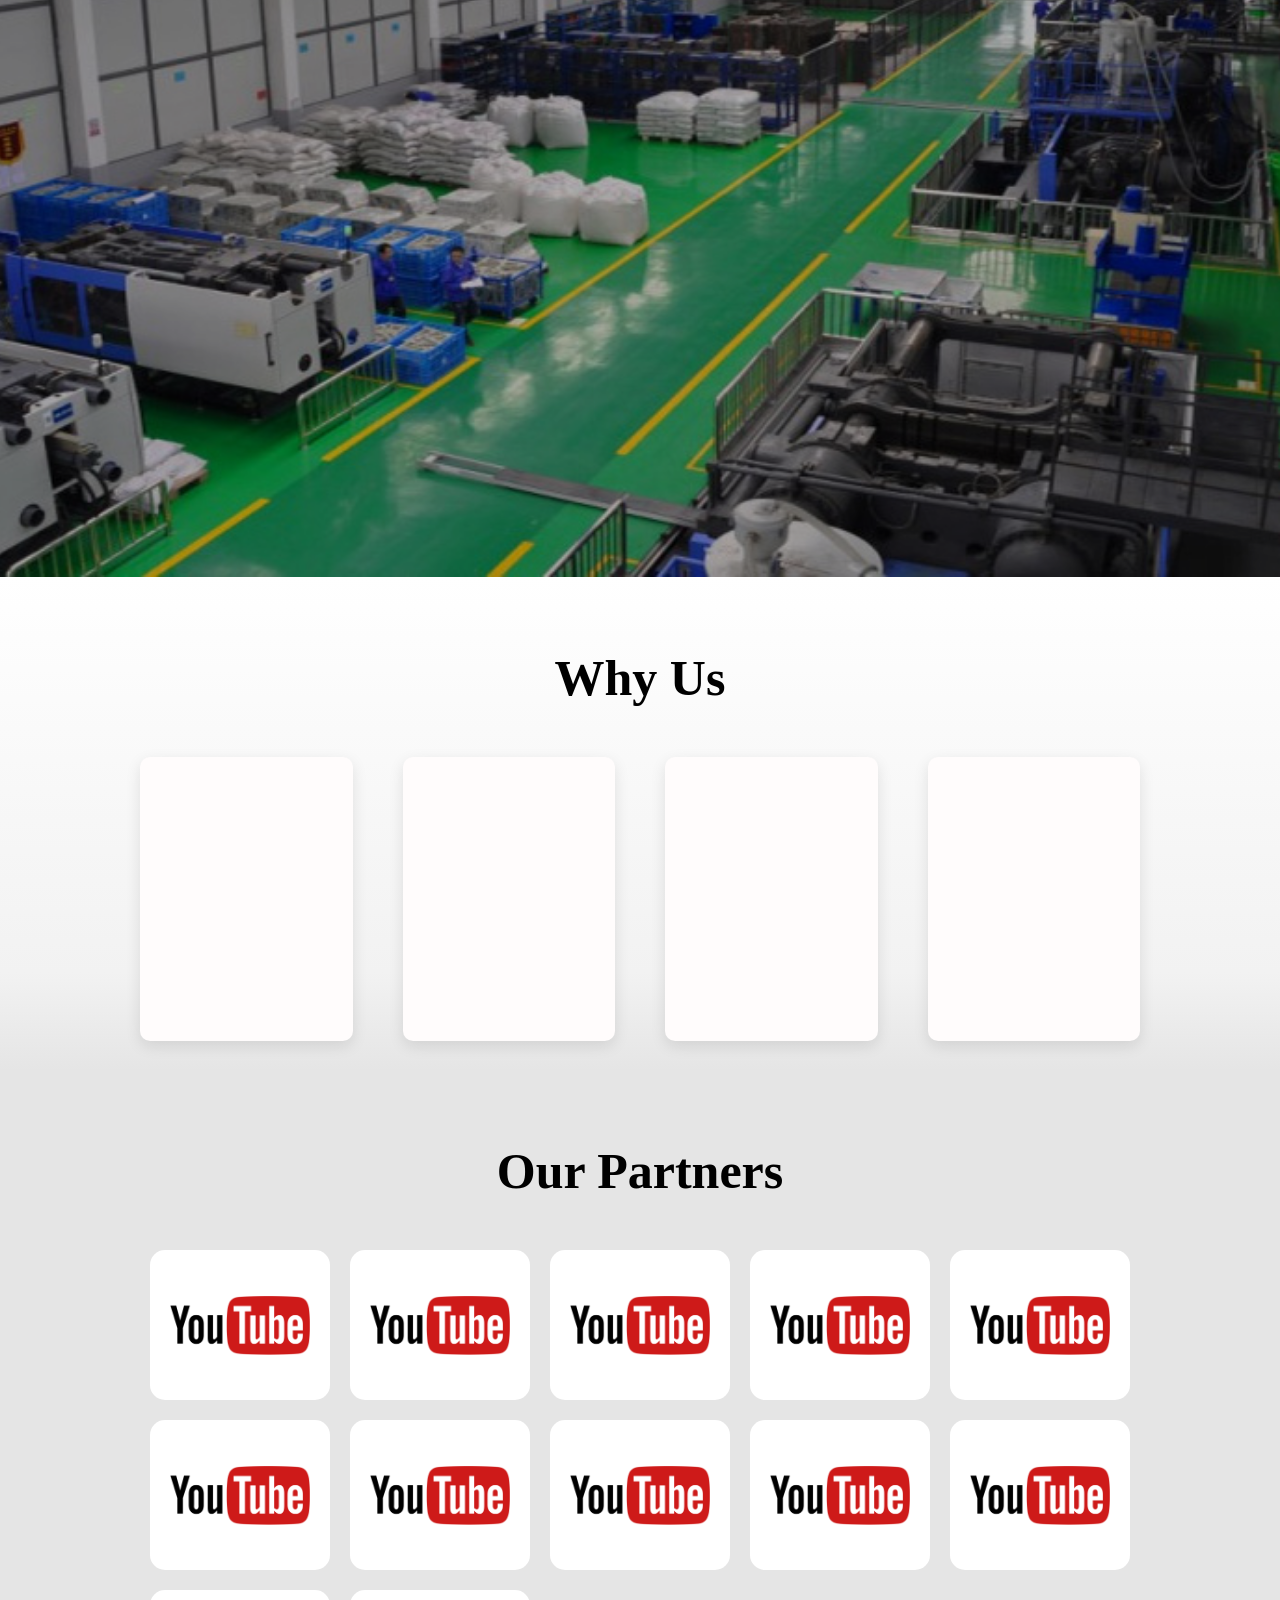
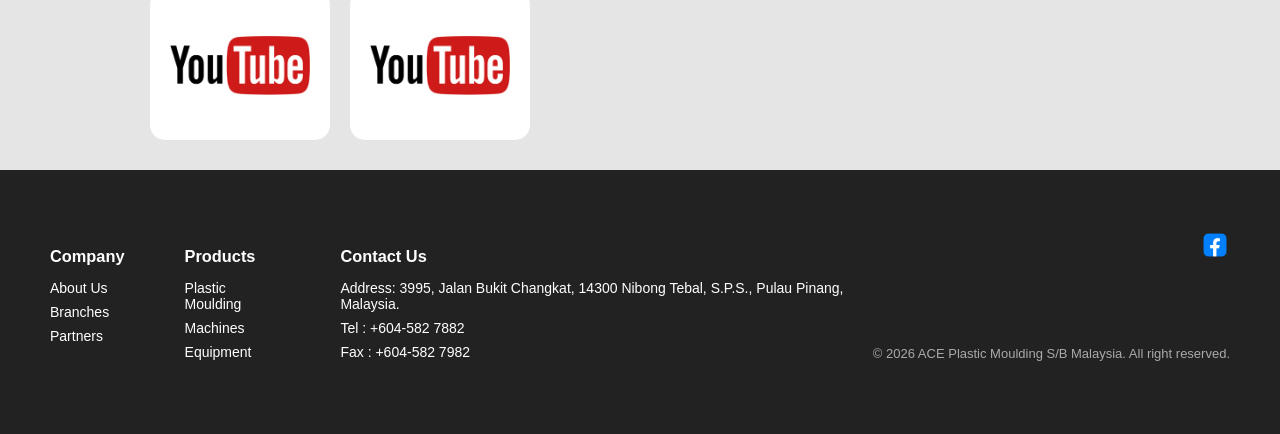
==== commit d7dca762: "update" ====
--- a/index.html
+++ b/index.html
@@ -2,7 +2,7 @@
 <html lang="en">
 <head>
   <meta charset="UTF-8">
-  <meta http-equiv="refresh" content="0; url=layout/yourfile.html">
+  <meta http-equiv="refresh" content="0; url=layout/homepage.html">
   <title>Redirecting...</title>
 </head>
 <body>
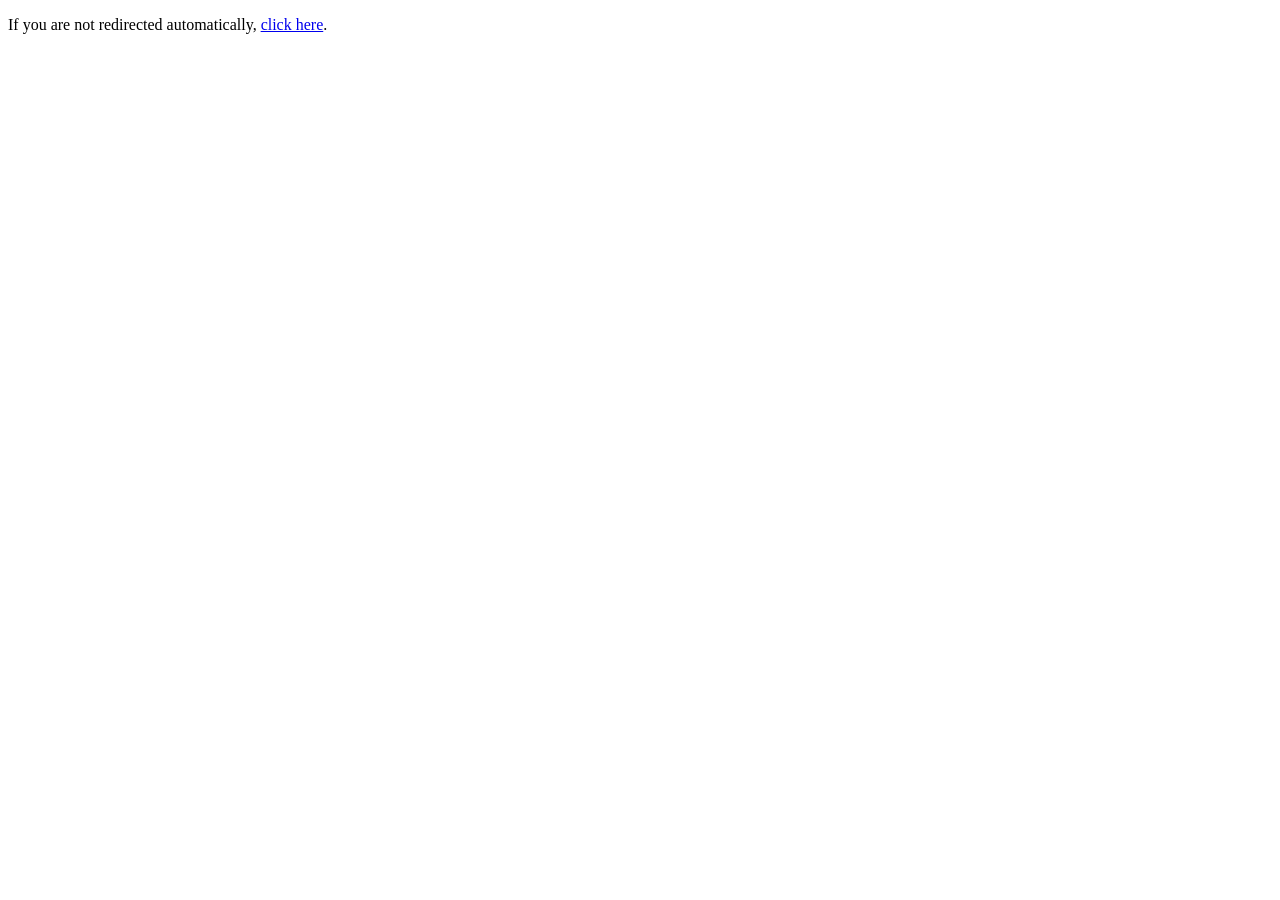
==== commit 45f743db: "update" ====
--- a/index.html
+++ b/index.html
@@ -2,7 +2,7 @@
 <html lang="en">
 <head>
   <meta charset="UTF-8">
-  <meta http-equiv="refresh" content="0; url=layout/homepage.html">
+
   <title>Redirecting...</title>
 </head>
 <body>
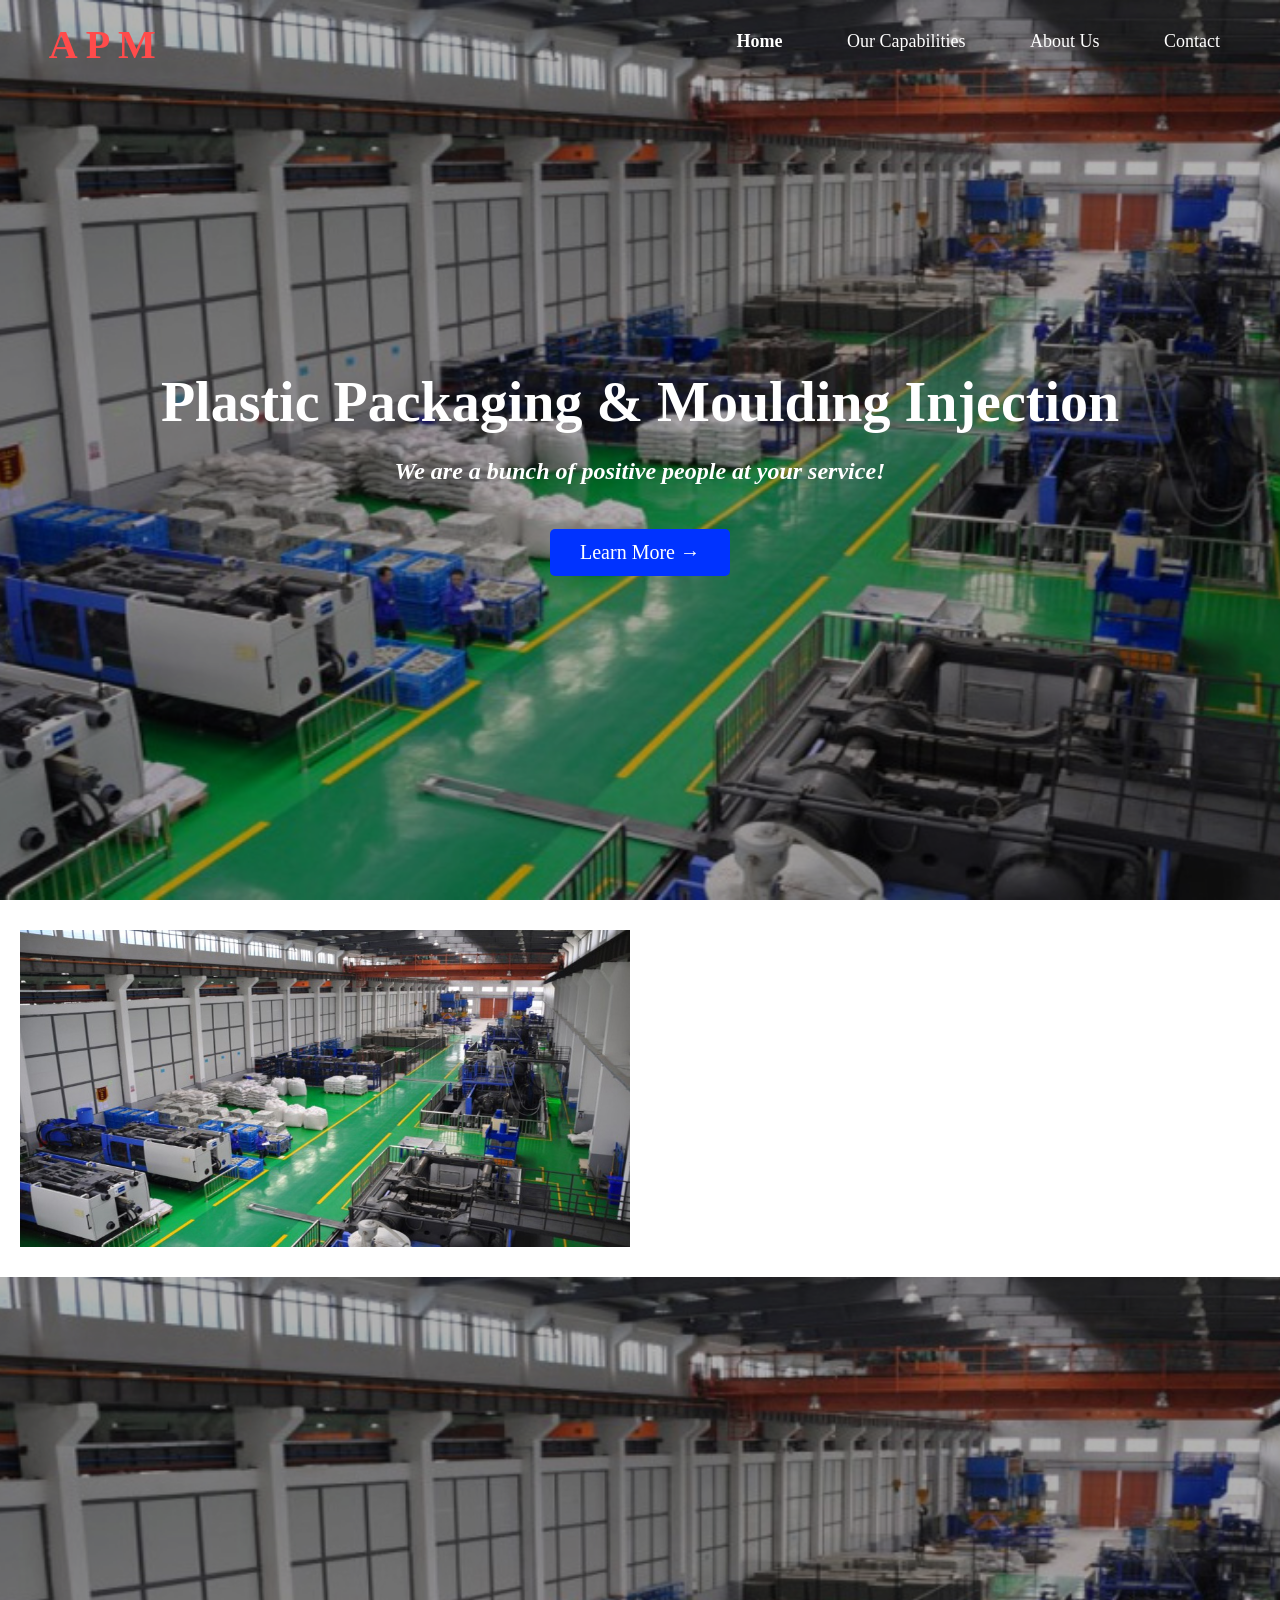
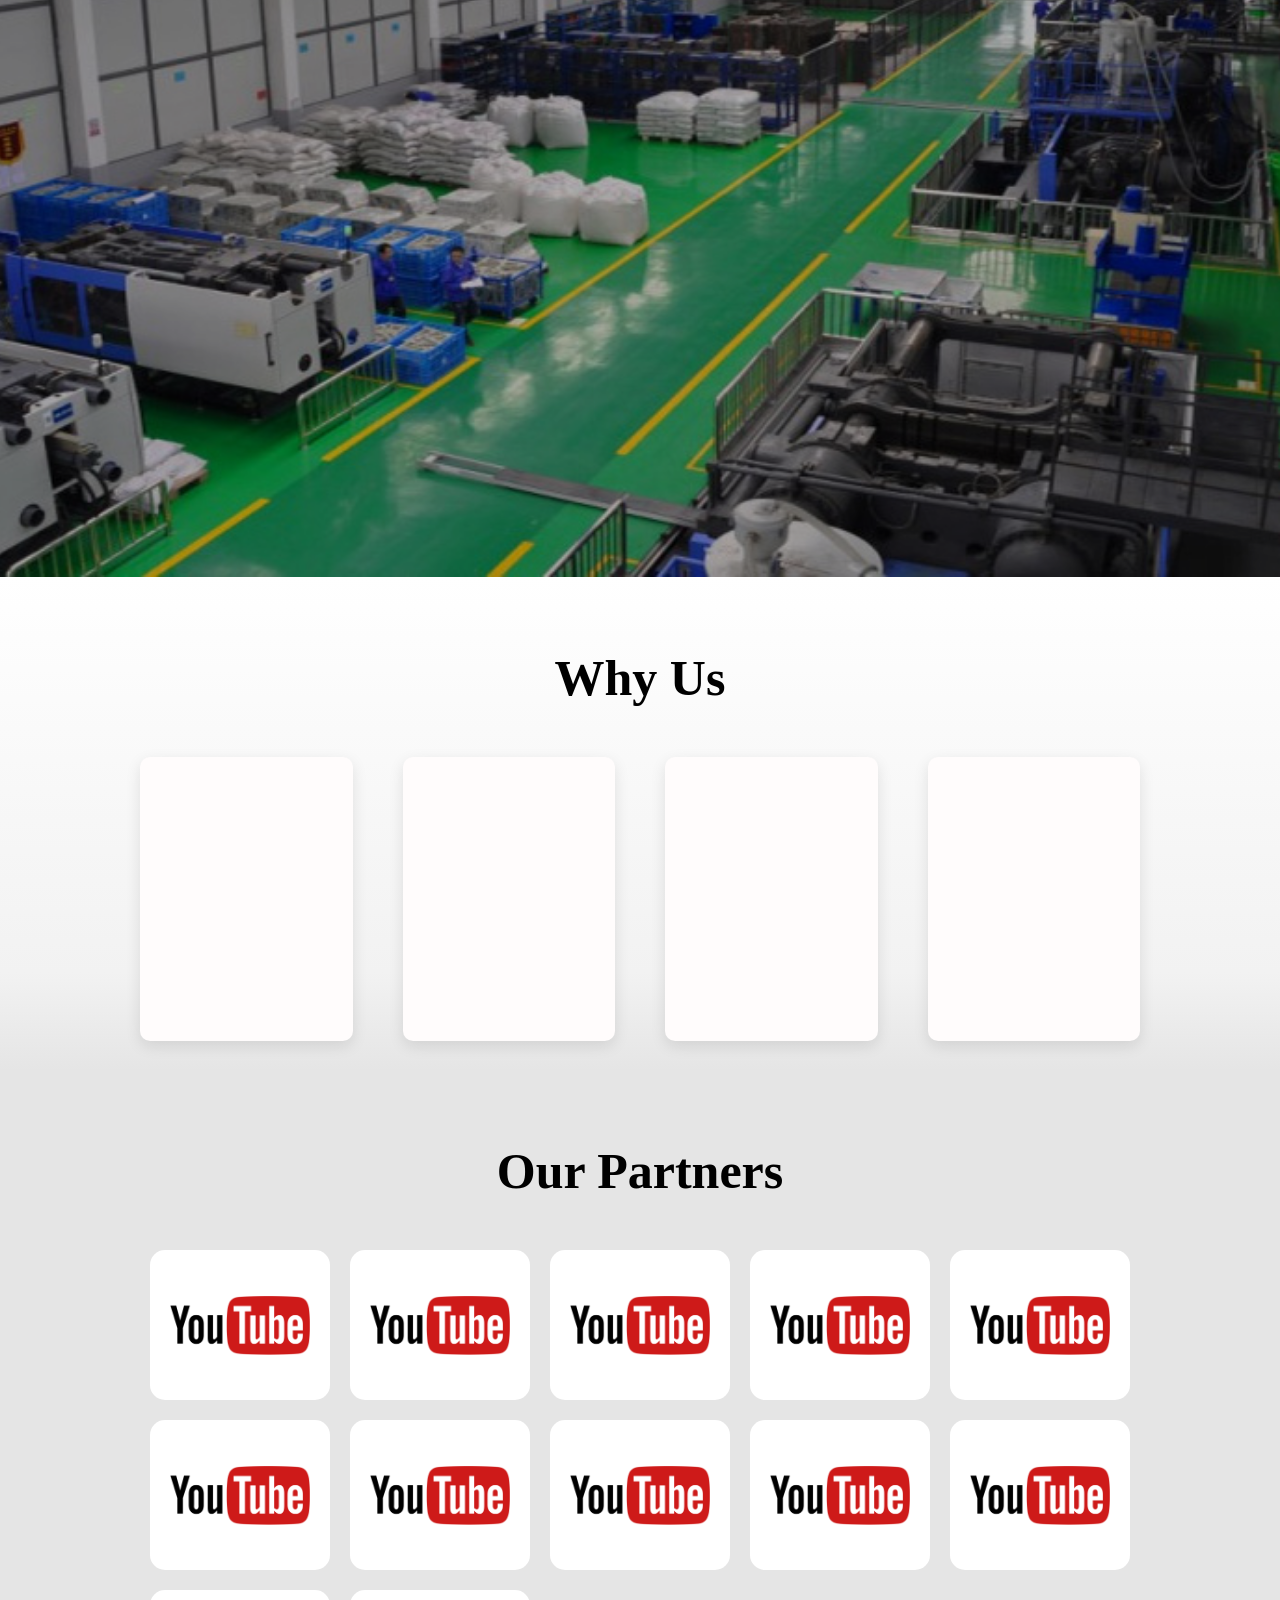
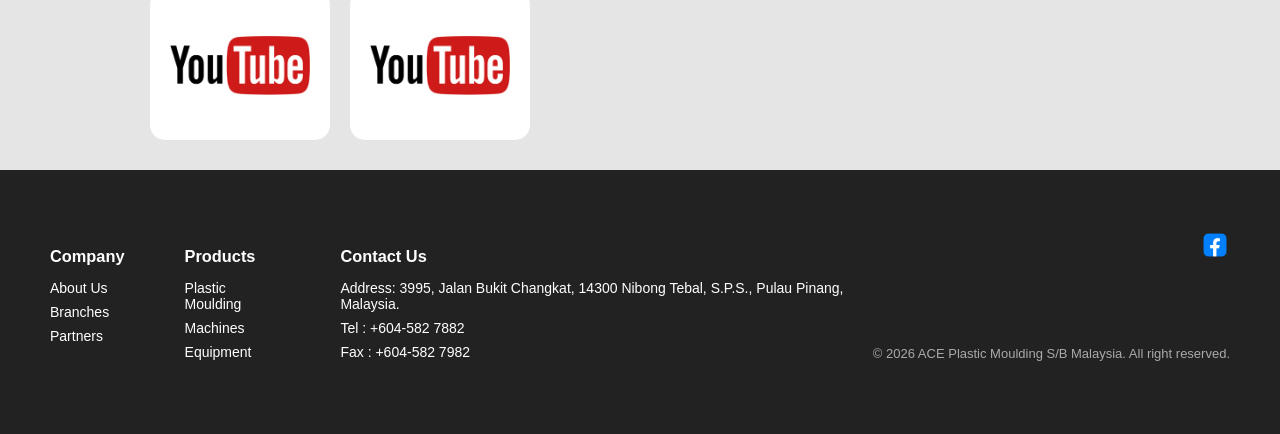
==== commit 6414c054: "update" ====
--- a/index.html
+++ b/index.html
@@ -2,7 +2,7 @@
 <html lang="en">
 <head>
   <meta charset="UTF-8">
-
+  <meta http-equiv="refresh" content="0; url=layout/homepage.html">
   <title>Redirecting...</title>
 </head>
 <body>
